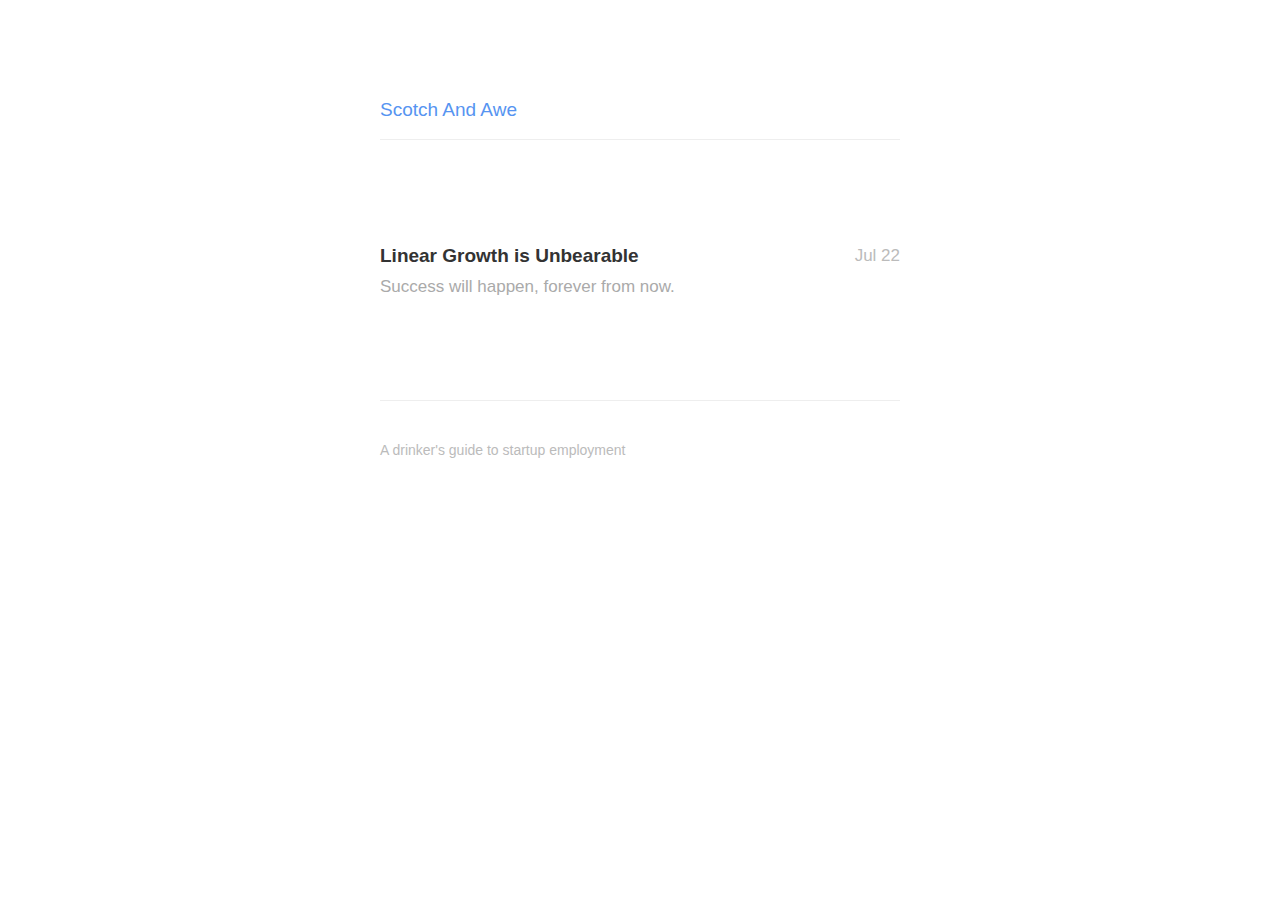
==== index.html @ 05e6ef39 "site up" ====
<!DOCTYPE html>
<html lang="en">
<head>
	<meta charset="utf-8">
	<meta http-equiv="X-UA-Compatible" content="IE=edge,chrome=1">
	<meta name="viewport" content="width=device-width, initial-scale=1">

	<title>Scotch And Awe</title>
	<link rel="shortcut icon" href="/static/images/favicon.ico">	
	<link rel="stylesheet" href="/static/css/style.css">
	<link rel="alternate" type="application/rss+xml" title="Scotch And Awe Feed" href="/rss.xml">
	<script>
	  (function(i,s,o,g,r,a,m){i['GoogleAnalyticsObject']=r;i[r]=i[r]||function(){
	  (i[r].q=i[r].q||[]).push(arguments)},i[r].l=1*new Date();a=s.createElement(o),
	  m=s.getElementsByTagName(o)[0];a.async=1;a.src=g;m.parentNode.insertBefore(a,m)
	  })(window,document,'script','//www.google-analytics.com/analytics.js','ga');

	  ga('create', 'UA-65470716-1', 'auto');
	  ga('send', 'pageview');

	</script>
</head>
<body>
	
	<section id="wrapper">
		<header id="header">
			<a id="title" class="index">Scotch And Awe</a>
		</header> 

		<ul id="post-list">
			
				<li> 
					<a href='/posts/linear-growth-is-unbearable.html'><aside class="dates">Jul 22</aside></a>
					<a href='/posts/linear-growth-is-unbearable.html'>Linear Growth is Unbearable <h2>Success will happen, forever from now.</h2></a>
				</li>
			
		</ul>

		<!-- Uncomment for link to archive.
		
		-->

		
			<footer id="footer">
				<p class="small">A drinker's guide to startup employment</p>
			</footer>
		
	</section>
	


	
		<script src="//ajax.googleapis.com/ajax/libs/jquery/2.1.1/jquery.min.js"></script>
		<script src="/static/js/main.js"></script>
		<script type="text/javascript" src="//s7.addthis.com/js/300/addthis_widget.js#pubid=ra-55b00bdf38089659" async="async"></script>
		<script type="text/javascript" src="//s7.addthis.com/js/300/addthis_widget.js#pubid=ra-55b00bdf38089659" async="async"></script>
	
	
</body>
</html>
---- static/css/style.css ----
/* Reset */
html,body,div,span,applet,object,iframe,h1,h2,h3,h4,h5,h6,p,blockquote,pre,a,abbr,acronym,address,big,cite,code,del,dfn,em,img,ins,kbd,q,s,samp,small,strike,strong,sub,sup,tt,var,b,u,i,center,dl,dt,dd,ol,ul,li,fieldset,form,label,legend,table,caption,tbody,tfoot,thead,tr,th,td,article,aside,canvas,details,embed,figure,figcaption,footer,header,hgroup,menu,nav,output,ruby,section,summary,time,mark,audio,video{border:0;font-size:100%;font:inherit;vertical-align:baseline;margin:0;padding:0}article,aside,details,figcaption,figure,footer,header,hgroup,menu,nav,section{display:block}body{line-height:1}blockquote,q{quotes:none}blockquote:before,blockquote:after,q:before,q:after{content:none}table{border-collapse:collapse;border-spacing:0} 
*, *:before, *:after { -moz-box-sizing: border-box; -webkit-box-sizing: border-box; box-sizing: border-box; }

/* Clearfix */
.clearfix:after {
	content: "";
	display: table;
	clear: both;
}
.hidden { display: none; }

/* Icons */
@font-face {
	font-family: 'icons';
		src: url('..fonts/icons.eot');
		src: url('../fonts/icons.eot#iefix') format('embedded-opentype'),
		url('../fonts/icons.woff') format('woff'),
		url('../fonts/icons.ttf') format('truetype'),
		url('../fonts/icons.svg#icons') format('svg');
	font-weight: normal;
	font-style: normal;
}

[class^="icon-"]:before, [class*=" icon-"]:before {
	font-family: "icons";
	font-style: normal; 
	font-weight: normal; 
	speak: none;
	display: inline-block; 
	text-decoration: inherit; 
	text-align: center; 
	font-variant: normal; 
	text-transform: none; 
	line-height: 1em;
}
.icon-facebook:before { content: '\e802'; } 
.icon-facebook-squared:before { content: '\e800'; } 
.icon-twitter:before { content: '\e801'; } 
.icon-twitter-1:before { content: '\e804'; } 
.icon-facebook-circled:before { content: '\e805'; }
.icon-twitter-circled:before { content: '\e806'; } 
.icon-facebook-rect:before { content: '\e803'; } 

/* Spacing */
.post h1, h3, h4, h5, p, .post-body ul, #post-list li, pre {
margin-bottom: 20px;
}

/* Base */
html, body { height: 100%; }

body {
	font:16px/1 "Helvetica Neue", Helvetica, Arial, sans-serif;
	color: #666;
	-webkit-font-smoothing: antialiased;
	text-rendering: optimizeLegibility;
}

/* Link to Documentation */
#docs {
	position: fixed; 
	top: 8px; 
	right: 6px;
	background: #5badf0; 
	color: #fff;
	padding: 8px 12px;
	font-size: 13px; 
	font-weight: bold; 
	line-height: 1.35;
	border-radius: 3px; 
	z-index: 100;
}

#wrapper {
	max-width: 600px; 
	margin: 0 auto;
	padding: 100px 40px 100px 40px;
}

#avatar {
	float: right;
	width: 40px;
	height: 40px;
	border-radius: 50%;
}

/* Typography */
/*Accent color*/
a, 
#title,
#post-list a:hover,
#post-list li:hover .dates,
#title:hover {
	text-decoration: none; 
	color: #5badf0;
	color: #5694f1;
}

p a { color: #5694f1; }

/*Transitions*/
a,
#post-nav a,
#post-list a	{ 
	-webkit-transition: all 0.15s ease;
	-moz-transition: all 0.15s ease;
	-ms-transition: all 0.15s ease;
	-o-transition: all 0.15s ease;
	transition: all 0.15s ease;
}

ul 	{ margin:0; padding:0; }
li	{ list-style-type:circle; list-style-position:inside; }

/* Line Height */
#post-body, p { line-height:1.7; }

b, strong { font-weight: bold; }
em, i { font-style: italic; }

#title {
	display: inline-block;
	line-height: 100%;
	font-weight: 500;
	font-size: 19px;
	margin: 0;
	padding-bottom: 20px;
}

.description {
	float: right;
	font: italic 14px/1.4em Georgia,serif;
	color: #aaa;
}

h1 {
	font-size: 30px;
	letter-spacing: -1px;
	color: #222;
	font-weight: bold;
}

h2 {
	font: italic 19px/1.3em Georgia,serif;
	color: #bbb;
}

.post h2 {
	margin-bottom:2 0px;
	color: inherit;
	font: 400 18px/1.7em "Helvetica Neue",Helvetica,Arial,sans-serif;
}

.post h2.headline {
	font: italic 22px/1.3em Georgia,serif;
	color: #aaa;
	margin: -5px 0 40px 0;
}

#post-list h2 {
	font: normal 17px/1.5em "Helvetica Neue",Helvetica,Arial,sans-serif;
	color: #aaa;
	max-width: 400px;
	margin-top: 2px;
}

h3, h4, h5 { color:#333; }

h3 { font-size:20px; font-weight: 500; }
h4 { font-size:16px; font-weight:bold; }
h5 { font-size:15px; font-weight: bold; }

h6 {
	font-size: 13px;
	font-weight: bold;
	color: #666;
	margin-bottom: 6px;
}

p.small { 
	color: #bbb; 
	font-size: 14px; 
	line-height: 1.5; 
	display: block;
}

blockquote { 
	padding-left: 15px; 
	border-left: 3px solid #eee; 
}

hr {
	display: block;
	border: none;
	height: 3px;
	margin: 40px auto;
	background: #f4f4f4;
}

span.code { font-family:Menlo, Monaco, Courier; background-color:#EEE; font-size:14px; }

pre	{ 
	font-family:Menlo, Monaco, Courier; 
	white-space:pre-wrap; 
	border: 1px solid #ddd; 
	padding:20px; 
	background-color:#fdfdfd; 
	font-size:14px; 
	overflow:auto; 
	border-radius: 3px;
}

table {
	width: 100%;
	margin: 40px 0;
	border-collapse: collapse;
	font-size: 13px;
	line-height: 1.5em; 
}

th,td {
	text-align: left;
	padding-right: 20px;
	vertical-align: top;
}

table td,td {
	border-spacing: none;
	border-style: solid;
	padding: 10px 15px;
	border-width: 1px 0 0 0;	
}

tr>td {
	border-top: 1px solid #eaeaea;
}

tr:nth-child(odd)>td {
	background: #fcfcfc;
}

thead th,th {
	text-align: left;
	padding: 10px 15px;
	height: 20px;
	font-size: 13px;
	font-weight: bold;
	color: #444;
	border-bottom: 1px solid #dadadc;
	cursor: default;
	white-space: nowrap;
}

img {
	width: 100%;
	max-width: 100%;
	border-radius: 3px;
}

/* Made with Cactus Badge */
#badge {
	position: absolute; 
	bottom: 8px; 
	right: 8px;
	height: 48px; 
	width: 48px;
}

/*=========================================
Post List
=========================================== */
#post-list,#archive-list {
	margin-top: 100px;
}

#post-list li,#archive-list li {
	list-style-type: none;
}

#post-list li:last-child {
	margin-bottom: 0;
}

#post-list li+li {
	padding-top: 20px;
	border-top: 1px solid #eee;
}

#post-list a {
	color: #333;
	display: block;
	font: bold 19px/1.7 "Helvetica Neue",helvetica,Arial,sans-serif;
}

#post-list .dates {
	float: right;
	position: relative;
	top: 1px;
	font: 300 17px/1.8 "Helvetica Neue",helvetica,Arial,sans-serif;
	color: #bbb;
}

#post-list-footer {
	border-top: 1px solid #eee;
	margin-top: 20px;
	padding-top: 100px;
}

#archive-link {
	display: inline-block;
	font-size: 13px;
	font-weight: bold;
	border-radius: 4px;
	padding: 3px 10px 6px;
	box-shadow: 0 0 0 1px hsla(207,83%,80%,1);
}

#archive-link:hover {
	background: #5694f1;
	color: #fff;
	box-shadow: 0 0 0 1px #5694f1;
}

#archive-link span {
	position: relative;
	top: 0;
	font-size: 17px;
}

#footer { 
	box-shadow: inset 0 1px 0 #eee;
	padding: 40px 0 0 0;
	margin-top: 100px;
}

/* Post Page */
#header {
	border-bottom: 1px solid #eee;
}

.post {
	margin: 80px 0 0 0;
}

#post-meta {
	font-size: 13px;
	font-weight: bold;
	line-height: 1.4;
	border-top: 1px solid #eee;
	padding-top: 40px;
	margin-bottom: 40px;
	margin-top: 80px;
	color:#444;
}

#post-meta div span {
	color: #aaa;
	font-weight: 500;
	display: block;
}

#post-meta div {
	margin: 0 25px 0 0;
	float: left;
}

#sharing {
	float: right;
	margin: -2px;
}

#sharing a {
	font-size: 20px;
	font-size: 23px;
	margin-left: 1px;
	margin-top: 4px;
	color: #d4d4d4;
	display: inline-block;
	vertical-align: middle;
}

#sharing a:hover {
	color: #444;
}

/* Post Navigation */
#post-nav {
	border-top:1px solid #eee;
	text-align:center;
	padding-top:20px;
	font-size:13px;
	font-weight:500;
}

#post-nav span {
	-webkit-transition: all 0.1s linear;
	-moz-transition: all 0.1s linear;
	-ms-transition: all 0.1s linear;
	-o-transition: all 0.1s linear;
	transition: all 0.1s linear;
	position: relative;
}

#post-nav span.prev {
	float: left;
}

#post-nav span.next {
	float: right;
}

#post-nav span .arrow {
	position: relative;
	padding: 1px;
}

#post-nav span.prev:hover .arrow {
	left: -4px;
}

#post-nav span.next:hover .arrow {
	right: -4px;
}

#post-nav span.prev:hover {
	left: -3px;
}

#post-nav span.next:hover {
	right: -3px;
}

/* Archive */
h1.archive {
	margin-bottom: 0px;
}

h2.month {
	width: 100%;
	font: bold 13px/1 "Helvetica Neue",helvetica,Arial,sans-serif;
	text-transform: uppercase;
	margin-top: 40px;
	margin-bottom: 10px;
	padding-bottom: 10px;
	border-bottom: 1px solid #eee;
}

#archive-list li:last-child {
	margin-bottom: 0;
}

#archive-list a {
	display: block;
	font: bold 17px/1.7 "Helvetica Neue",helvetica,Arial,sans-serif;
	color: #333;
}

#archive-list .dates {
	float: right;
	position: relative;
	top: 1px;
	font: 300 17px/1.7 "Helvetica Neue",helvetica,Arial,sans-serif;
	color: #bbb;
}

#archive-list li a:hover,#archive-list li:hover .dates {
	color: #5694f1;
}

/* Media Queries */
@media screen and (max-width: 540px) {
	#wrapper { padding:20px 20px 20px 20px;}
	#header { margin-bottom: 60px; border-bottom: 1px solid #eee; }
	.post { margin: 40px 0; }
	#footer { margin-top: 60px; }

	#post-list, #archive-list { margin-top: 0; }
	#post-meta { margin-top: 60px; }

	#title { font-size: 17px; }
	#post-list .dates { display: none; }

	#post-list-footer { margin-top: 20px; padding-top: 40px; }

	h1 { font-size: 26px; }
	.post h2.headline { font-size: 20px; }
}
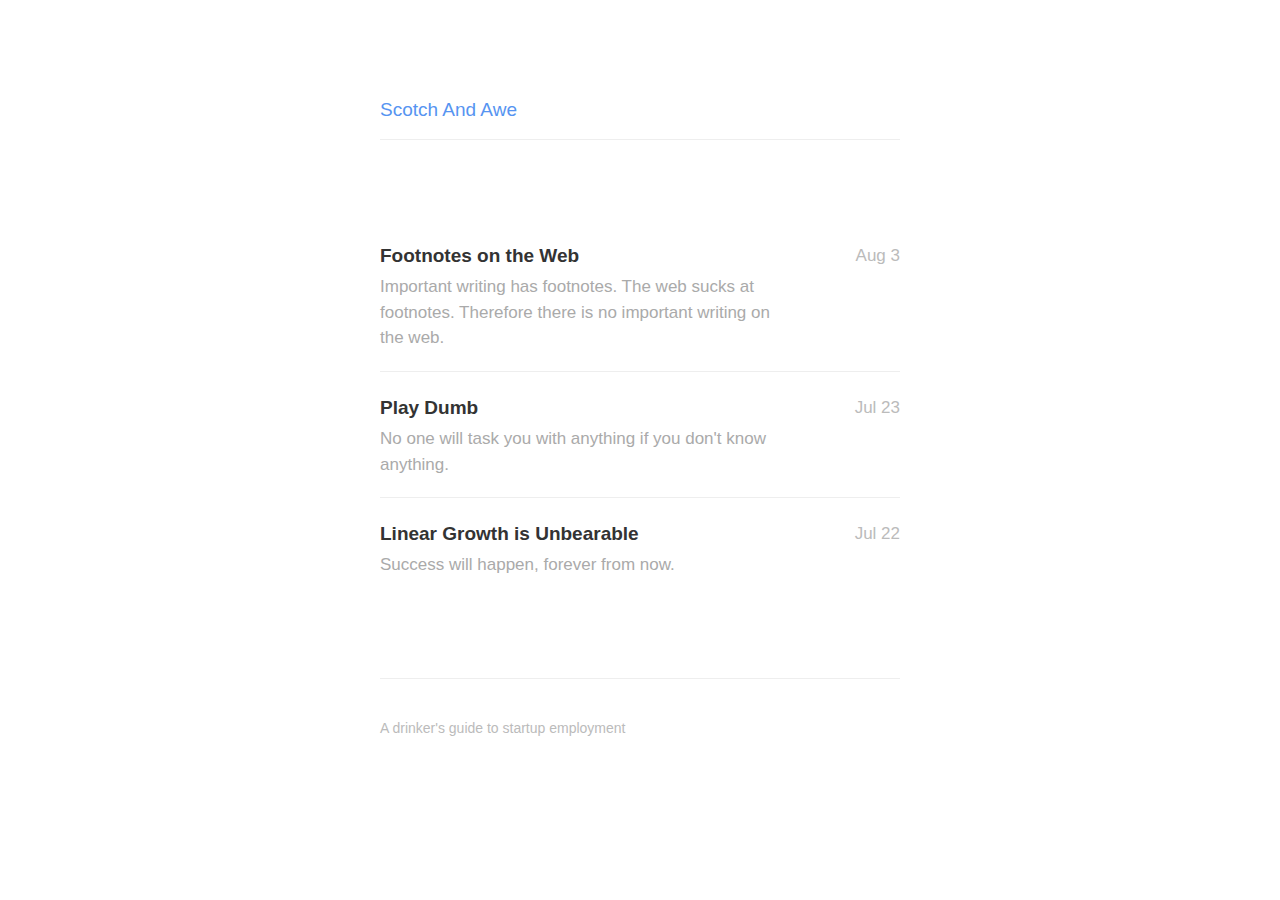
==== commit d9dee180: "footnotes article" ====
--- a/index.html
+++ b/index.html
@@ -30,6 +30,16 @@
 		<ul id="post-list">
 			
 				<li> 
+					<a href='/posts/footnotes-on-the-web.html'><aside class="dates">Aug 3</aside></a>
+					<a href='/posts/footnotes-on-the-web.html'>Footnotes on the Web <h2>Important writing has footnotes. The web sucks at footnotes. Therefore there is no important writing on the web.</h2></a>
+				</li>
+			
+				<li> 
+					<a href='/posts/play-dumb.html'><aside class="dates">Jul 23</aside></a>
+					<a href='/posts/play-dumb.html'>Play Dumb <h2>No one will task you with anything if you don&#39;t know anything.</h2></a>
+				</li>
+			
+				<li> 
 					<a href='/posts/linear-growth-is-unbearable.html'><aside class="dates">Jul 22</aside></a>
 					<a href='/posts/linear-growth-is-unbearable.html'>Linear Growth is Unbearable <h2>Success will happen, forever from now.</h2></a>
 				</li>
@@ -53,7 +63,6 @@
 		<script src="//ajax.googleapis.com/ajax/libs/jquery/2.1.1/jquery.min.js"></script>
 		<script src="/static/js/main.js"></script>
 		<script type="text/javascript" src="//s7.addthis.com/js/300/addthis_widget.js#pubid=ra-55b00bdf38089659" async="async"></script>
-		<script type="text/javascript" src="//s7.addthis.com/js/300/addthis_widget.js#pubid=ra-55b00bdf38089659" async="async"></script>
 	
 	
 </body>
--- a/static/css/style.css
+++ b/static/css/style.css
@@ -256,15 +256,21 @@
 	width: 100%;
 	max-width: 100%;
 	border-radius: 3px;
-}
-
-/* Made with Cactus Badge */
-#badge {
-	position: absolute; 
-	bottom: 8px; 
-	right: 8px;
-	height: 48px; 
-	width: 48px;
+	border: 10px solid #ddd;	
+	margin-bottom: 0;
+}
+
+.img{
+	line-height:normal;
+	background: #ddd;
+}
+
+.img-caption{
+	background: #ddd;
+	margin-top: 0;
+	padding: 0px 0px 5px 10px;
+	font-size:12px;
+	font-weight:bold;
 }
 
 /*=========================================
